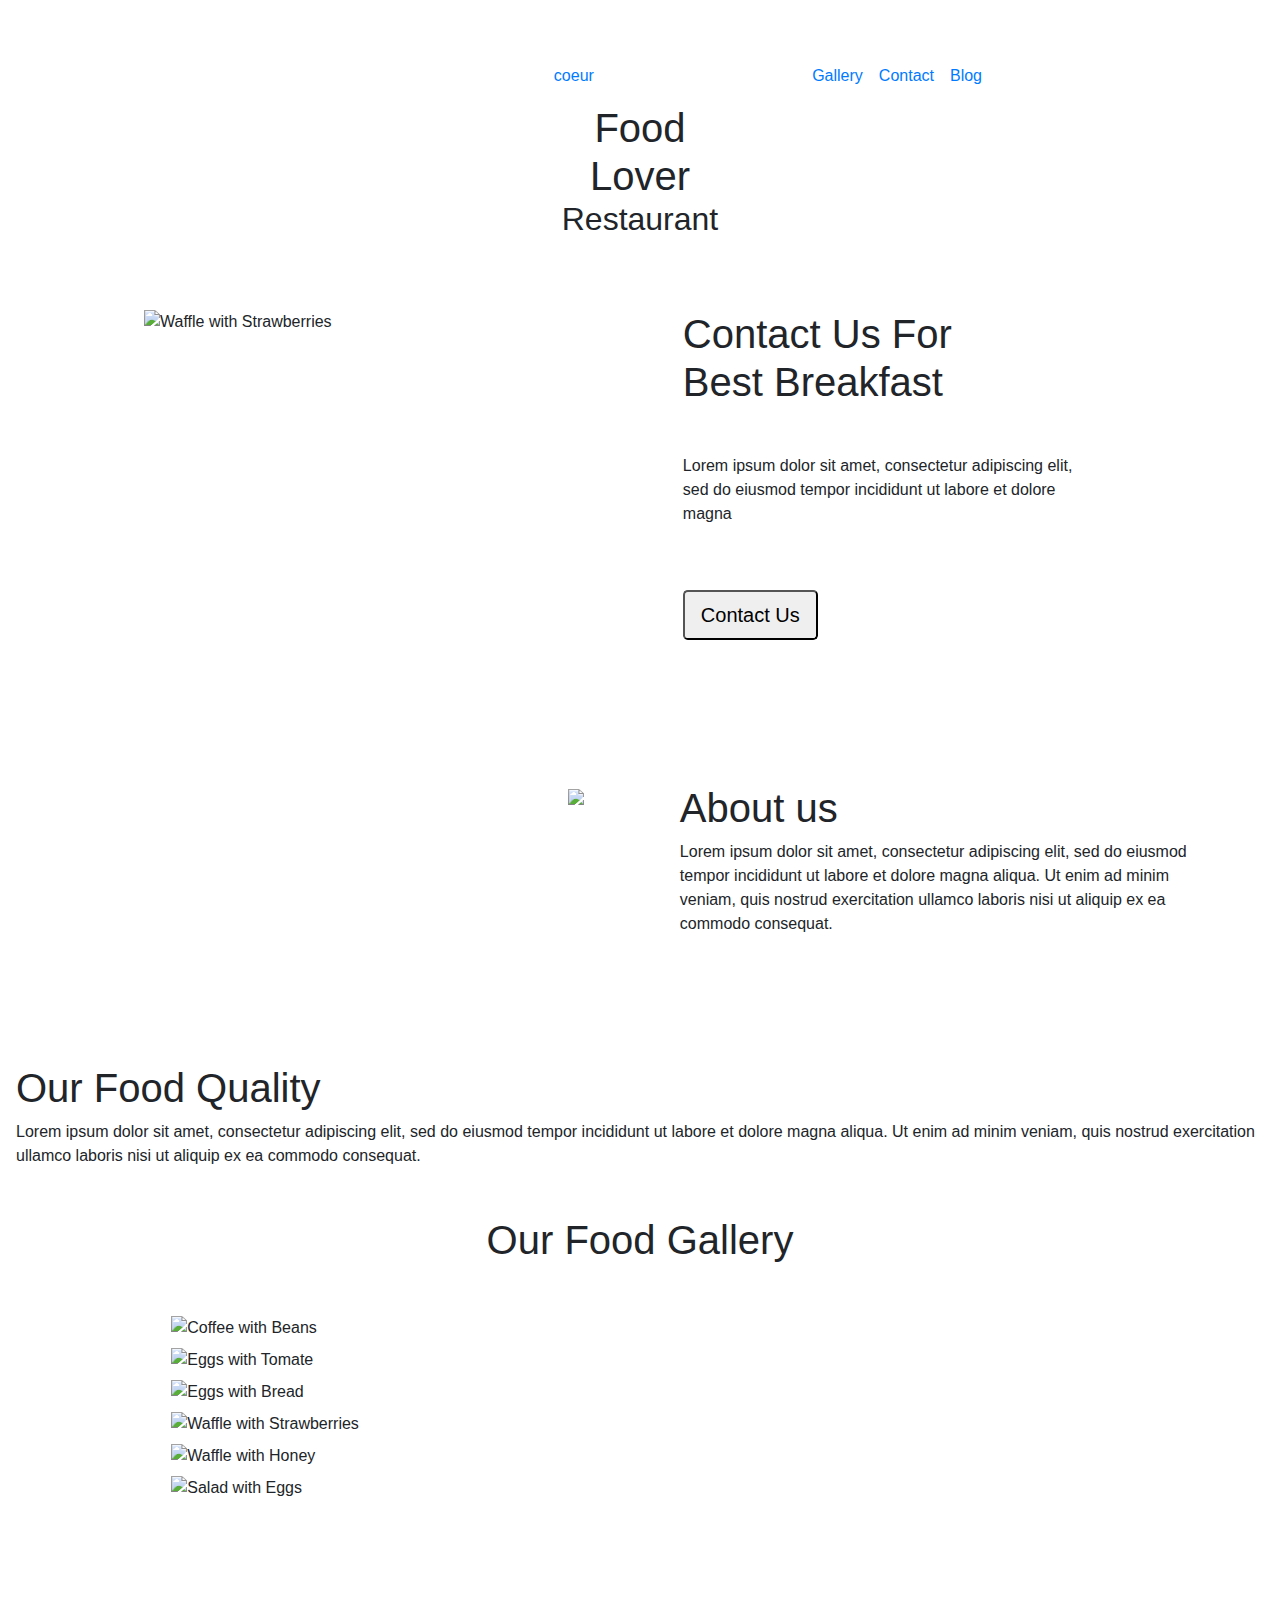
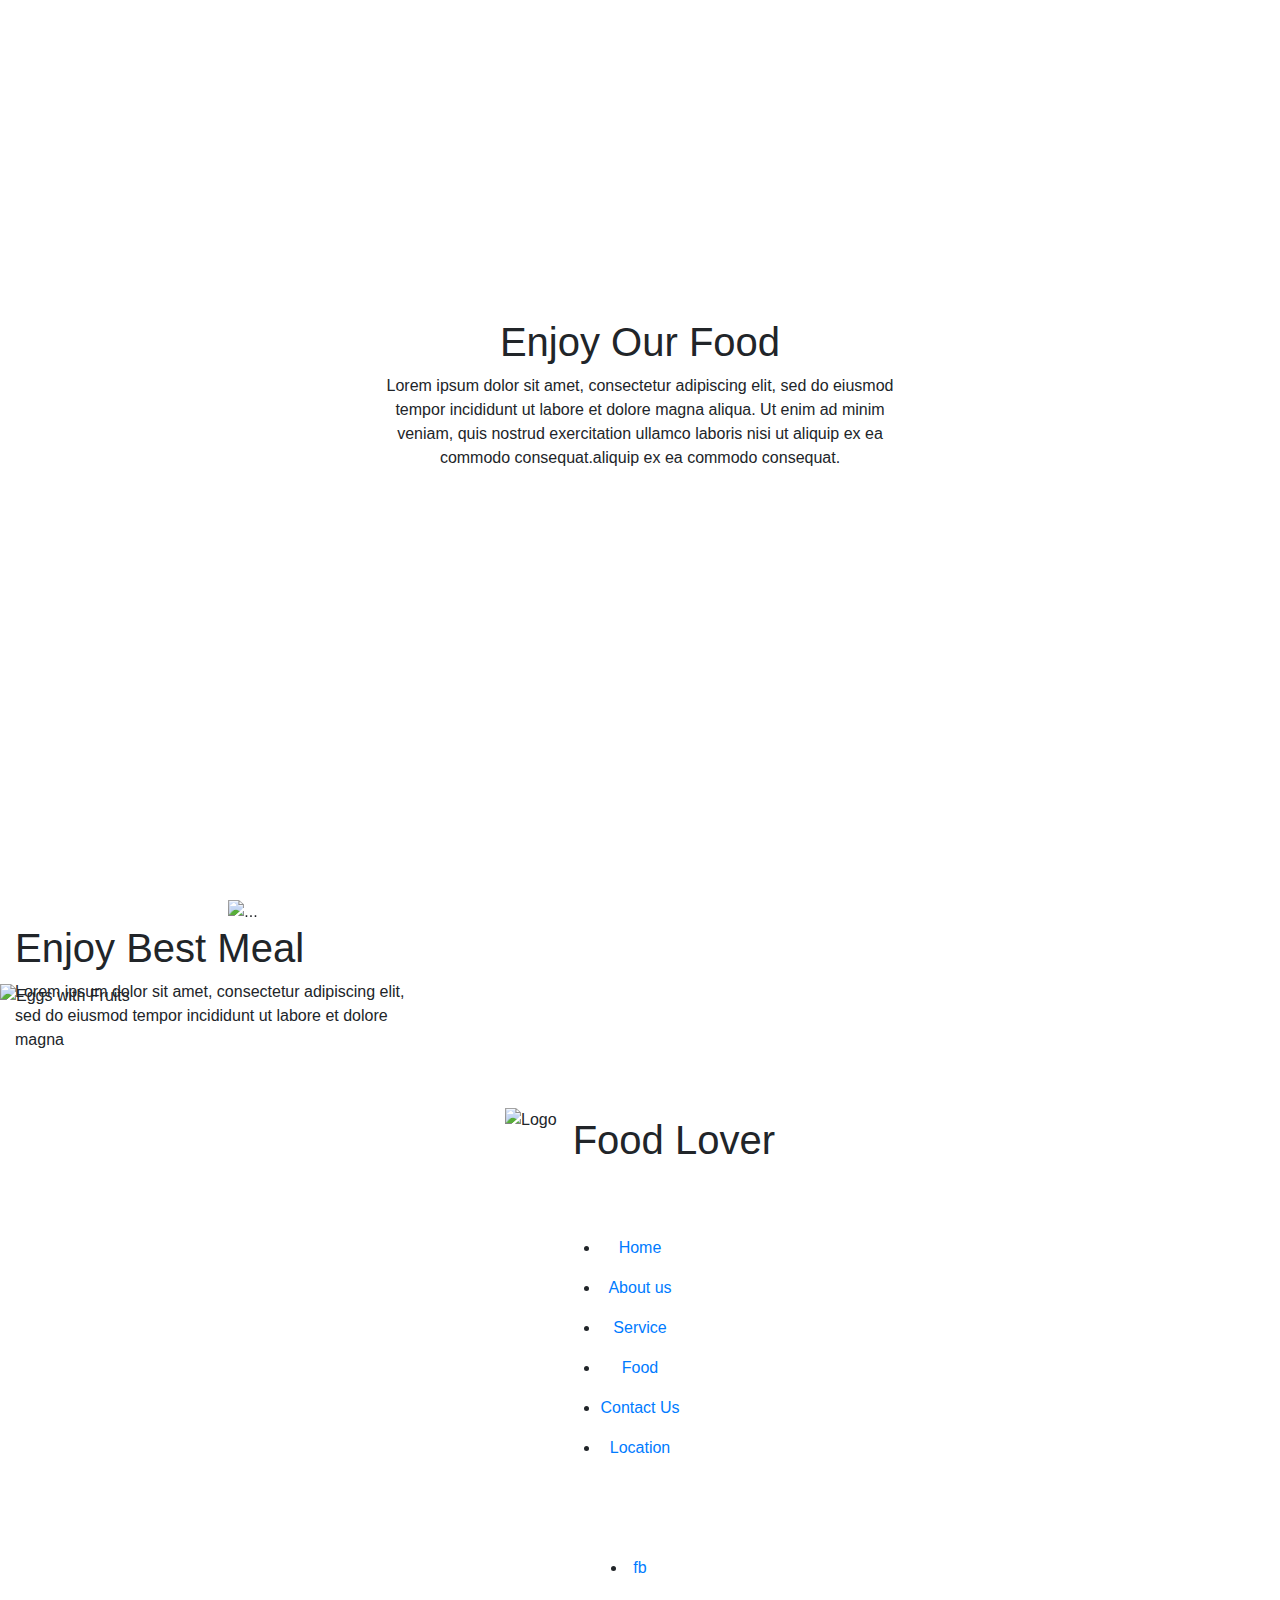
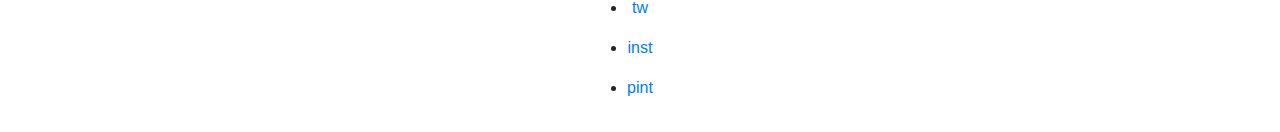
==== index.html @ 4c5e8dd1 "Récupaération du projet" ====
<!DOCTYPE html>
<html lang="en" dir="ltr">


<head>
  <meta charset="utf-8">
  <meta name="author" content="Robin De March, Philippe PERECHODOV">
  <meta name="viewport" content="width-device-width, initial-scale=1.0">
  <title>Breakfast</title>
  <link rel="stylesheet" href="https://stackpath.bootstrapcdn.com/bootstrap/4.4.1/css/bootstrap.min.css" integrity="sha384-Vkoo8x4CGsO3+Hhxv8T/Q5PaXtkKtu6ug5TOeNV6gBiFeWPGFN9MuhOf23Q9Ifjh" crossorigin="anonymous">
  <link rel="stylesheet" type="text/css" href="main.css">
  <link rel="stylesheet" type="text/css" href="font.css">
</head>

<body>


  <!--Section 1-->

  <section id="homepage" class="container-fluid d-block px-md-5 pt-5">

    <header class="d-block">
      <div class="row flex-row">

        <div class="col-xl-3 container w-auto ml-3">
          <nav class="navbar navbar-expand-xl navbar-dark bg-black">
            <button class="navbar-toggler" type="button" data-toggle="collapse" data-target="#navbarNav" aria-controls="navbarNav" aria-expanded="false" aria-label="Toggle navigation">
              <span class="navbar-toggler-icon"></span>
            </button>
            <div class="collapse navbar-collapse" id="navbarNav">
              <ul class="navbar-nav">
                <li class="nav-item active">
                  <a class="nav-link uppercase" href="#homepage">Home <span class="sr-only">(current)</span></a>
                </li>
                <li class="nav-item">
                  <a class="nav-link uppercase" href="#about">About</a>
                </li>
                <li class="nav-item">
                  <a class="nav-link uppercase" href="#menu">Menus</a>
                </li>
                <li class="nav-item">
                  <a class="nav-link uppercase" href="#offer">Offers</a>
                </li>
              </ul>
            </div>
          </nav>
        </div>

        <div class="col-xl-2 container-md d-block logo-text m-0 m-md-3">
          <a href="index.html" class="logo m-0 d-inline-block text-align">coeur</a>
          <h1 class="m-0 mt-3 text-center">Food Lover</h1>
          <h2 class="text-center">Restaurant</h2>
        </div>

        <div class="col-xl-3 container w-auto ml-3">
          <nav class="navbar navbar-expand-xl">
            <div class="collapse navbar-collapse" id="navbarNav">
              <ul class="navbar-nav">
                <li class="nav-item active">
                  <a class="nav-link uppercase" href="#gallery">Gallery <span class="sr-only">(current)</span></a>
                </li>
                <li class="nav-item">
                  <a class="nav-link uppercase" href="#">Contact</a>
                </li>
                <li class="nav-item">
                  <a class="nav-link uppercase" href="#">Blog</a>
                </li>
              </ul>
            </div>
          </nav>
        </div>
      </div>
    </header>

    <article class="row hometext flex-md-row">
      <div class="col-xl-5 container-md ml-md-5 mr-md-0 h-100 text-center text-xl-left w-100 ml-0">
        <img class="assiette1 m-md-5" src="images-breakfast/poele-en-bois.png" alt="Waffle with Strawberries" />
      </div>
      <div class="col-xl-5 contact-us-text container-md h-100 w-md-50 mr-2 ml-md-5 p-5 text-center text-xl-left">
        <h1 class="">Contact Us For</br> Best Breakfast</h1>
        <p class="mt-5">Lorem ipsum dolor sit amet, consectetur adipiscing elit, sed do eiusmod tempor incididunt ut labore et dolore magna</p>
        <button type="button" class="btn-contact btn-lg mt-5">Contact Us</button>
      </div>
    </article>
  </section>

  <!--Section 2-->

  <section id="about" class="container-fluid m-0 vh-lg-100 w-100 h-100">
    <div class="row w-100 my-5 mx-0 about-text flex-lg-row">
      <div class="col-xl-5 container-md w-md-50 m-0 m-lg-5 p-0 mt-3 text-center text-xl-right box-coffee">
        <img class="cafe-beans" src="images-breakfast/ptitcafe.png" alt"Café with Beans" />
      </div>
      <div class="col-xl-5 container-md w-md-50 m-0 m-lg-5 mt-3 p-0 text-center text-xl-left">
        <h1>About us</h1>
        <p>Lorem ipsum dolor sit amet, consectetur adipiscing elit, sed do eiusmod tempor incididunt ut labore et dolore magna aliqua. Ut enim ad minim veniam, quis nostrud exercitation ullamco laboris nisi ut aliquip ex ea commodo consequat.</p>
      </div>
    </div>
  </section>

  <!--Section 3-->

  <section id="quality" class="container-fluid w-100 mb-5 h-100 p-3 pb-xl-0 pr-xl-0">
    <div class="food-quality text-center text-xl-left">
      <h1>Our Food Quality</h1>
      <p>Lorem ipsum dolor sit amet, consectetur adipiscing elit, sed do eiusmod tempor incididunt ut labore et dolore magna aliqua. Ut enim ad minim veniam, quis nostrud exercitation ullamco laboris nisi ut aliquip ex ea commodo consequat.</p>
    </div>
  </section>

  <!--Section 4-->

  <section id="gallery" class="container-fluid w-100 mb-5 w-100">
    <h1 class="text-center mb-5">Our Food Gallery</h1>
    <div class="row justify-content-center align-items-center w-100 m-0">
      <img src="images-breakfast/ptitcafe2.png" alt="Coffee with Beans" class="image-gallery m-md-1 w-75 w-sm-auto" />
      <img src="images-breakfast/oeuf-tomate.png" alt="Eggs with Tomate" class="image-gallery m-md-1 w-75 w-sm-auto" />
      <img src="images-breakfast/oeuf-toast.png" alt="Eggs with Bread" class="image-gallery m-md-1 w-75 w-sm-auto" />
    </div>
    <div class="row justify-content-center align-items-center w-100 m-0">
      <img src="images-breakfast/gauffre-fraise.png" alt="Waffle with Strawberries" class="image-gallery m-md-1 w-75 w-sm-auto" />
      <img src="images-breakfast/gauffre-miel.png" alt="Waffle with Honey" class="image-gallery m-md-1 w-75 w-sm-auto" />
      <img src="images-breakfast/salade-oeuf.png" alt="Salad with Eggs" class="image-gallery m-md-1 w-75 w-sm-auto " />
    </div>
  </section>

  <!--Section 5-->

  <section id="offers" class="container-fluid w-100 vh-100 mb-5">
    <div class="row align-items-center justify-content-center h-100">
      <div class="col-xl-6 text-center p-5">
        <h1>Enjoy Our Food</h1>
        <p>Lorem ipsum dolor sit amet, consectetur adipiscing elit, sed do eiusmod tempor incididunt ut labore et dolore magna aliqua. Ut enim ad minim veniam, quis nostrud exercitation ullamco laboris nisi ut aliquip ex ea commodo consequat.aliquip
          ex ea commodo consequat.</p>
      </div>
    </div>
  </section>

  <!--Section 6-->

  <section id="menu" class="container-fluid w-100 h-100">
    <div class="row justify-content-center">
    <div id="carouselExampleCaptions" class="col-xl-8 carousel slide" data-ride="carousel">
      <ol class="carousel-indicators">
        <li data-target="#carouselExampleCaptions" data-slide-to="0" class="active"></li>
        <li data-target="#carouselExampleCaptions" data-slide-to="1"></li>
        <li data-target="#carouselExampleCaptions" data-slide-to="2"></li>
      </ol>
      <div class="carousel-inner">
        <div class="carousel-item active">
          <img src="images-breakfast/fruit-oeuf-test.png" class="d-block w-100" alt="...">
          <div class="carousel-caption d-none d-md-block text-carousel">
            <h5 class="uppercase">italian source mushrooms</h5>
            <p class="">Lorem ipsum dolor sit amet, consectetur adipiscing elit, sed do eiusmod tempor incididunt ut labore et dolore magna aliqua. Ut enim ad minim veniam, quis nostrud exercitation ullamco laboris nisi ut aliquip ex ea commodo</p>
            <h5>$ 12</h5>
          </div>
        </div>
        <div class="carousel-item">
          <img src="images-breakfast/chouquette-cafe.png" class="d-block w-100" alt="...">
          <div class="carousel-caption d-none d-md-block text-carousel">
            <h5 class="uppercase">italian source mushrooms</h5>
            <p>Lorem ipsum dolor sit amet, consectetur adipiscing elit, sed do eiusmod tempor incididunt ut labore et dolore magna aliqua. Ut enim ad minim veniam, quis nostrud exercitation ullamco laboris nisi ut aliquip ex ea commodo</p>
            <h5>$ 12</h5>
          </div>
        </div>
        <div class="carousel-item">
          <img src="images-breakfast/double-gauffre.png" class="d-block w-100" alt="...">
          <div class="carousel-caption d-none d-md-block text-carousel">
            <h5 class="uppercase">italian source mushrooms</h5>
            <p>Lorem ipsum dolor sit amet, consectetur adipiscing elit, sed do eiusmod tempor incididunt ut labore et dolore magna aliqua. Ut enim ad minim veniam, quis nostrud exercitation ullamco laboris nisi ut aliquip ex ea commodo</p>
            <h5>$ 12</h5>
          </div>
        </div>
      </div>
      <a class="carousel-control-prev" href="#carouselExampleCaptions" role="button" data-slide="prev">
        <span class="carousel-control-prev-icon" aria-hidden="true"></span>
        <span class="sr-only">Previous</span>
      </a>
      <a class="carousel-control-next" href="#carouselExampleCaptions" role="button" data-slide="next">
        <span class="carousel-control-next-icon" aria-hidden="true"></span>
        <span class="sr-only">Next</span>
      </a>
    </div>
  </div>
  </section>

  <!--Footer-->

  <section id="footer" class="container-fluid h-100">
    <div class="row best-meal align-items-center text-center text-xl-left w-auto">
      <img src="images-breakfast/fruit-oeuf.png" alt="Eggs with Fruits" class="img-footer position-absolute d-none d-xl-inline">
      <div class="col-xl-4 text-best-meal">
        <h1>Enjoy Best Meal</h1>
        <p>Lorem ipsum dolor sit amet, consectetur adipiscing elit, sed do eiusmod tempor incididunt ut labore et dolore magna</p>
      </div>
    </div>

      <div class="row flex-row justify-content-center align-item-center pt-5 background-row">
        <img src="images-breakfast/coeur-orange.png" alt="Logo" class="logo-footer mr-3 mt-n2"/>
        <h1>Food Lover</h1>
      </div>
      <div class="row flex-row justify-content-center align-item-center pt-5 background-row">
        <ul class="list-footer text-center p-0">
          <li class="m-3 uppercase"><a href="#homepage">Home</a></li>
          <li class="m-3 uppercase"><a href="#about">About us</a></li>
          <li class="m-3 uppercase"><a href="#quality">Service</a></li>
          <li class="m-3 uppercase"><a href="#gallery">Food</a></li>
          <li class="m-3 uppercase"><a href="#">Contact Us</a></li>
          <li class="m-3 uppercase"><a href="#">Location</a></li>
        </ul>
      </div>
      <div class="row flex-row justify-content-center align-item-center pt-5 background-row">
        <ul class="list-footer2 text-center p-0">
          <li class="m-3 uppercase"><a href="https://www.youtube.com/watch?v=dQw4w9WgXcQ" target="_blank" class="logo-fb d-inline-block">fb</a></li>
          <li class="m-3 uppercase"><a href="https://www.youtube.com/watch?v=dQw4w9WgXcQ" target="_blank" class="logo-tw d-inline-block">tw</a></li>
          <li class="m-3 uppercase"><a href="https://www.youtube.com/watch?v=dQw4w9WgXcQ" target="_blank" class="logo-inst d-inline-block">inst</a></li>
          <li class="m-3 uppercase"><a href="https://www.youtube.com/watch?v=dQw4w9WgXcQ" target="_blank" class="logo-pint d-inline-block">pint</a></li>
        </ul>
      </div>
  </section>

  <!--Incorporation JS Bootstrap-->

  <script src="https://code.jquery.com/jquery-3.4.1.slim.min.js" integrity="sha384-J6qa4849blE2+poT4WnyKhv5vZF5SrPo0iEjwBvKU7imGFAV0wwj1yYfoRSJoZ+n" crossorigin="anonymous"></script>
  <script src="https://cdn.jsdelivr.net/npm/popper.js@1.16.0/dist/umd/popper.min.js" integrity="sha384-Q6E9RHvbIyZFJoft+2mJbHaEWldlvI9IOYy5n3zV9zzTtmI3UksdQRVvoxMfooAo" crossorigin="anonymous"></script>
  <script src="https://stackpath.bootstrapcdn.com/bootstrap/4.4.1/js/bootstrap.min.js" integrity="sha384-wfSDF2E50Y2D1uUdj0O3uMBJnjuUD4Ih7YwaYd1iqfktj0Uod8GCExl3Og8ifwB6" crossorigin="anonymous"></script>



</body>

</html>
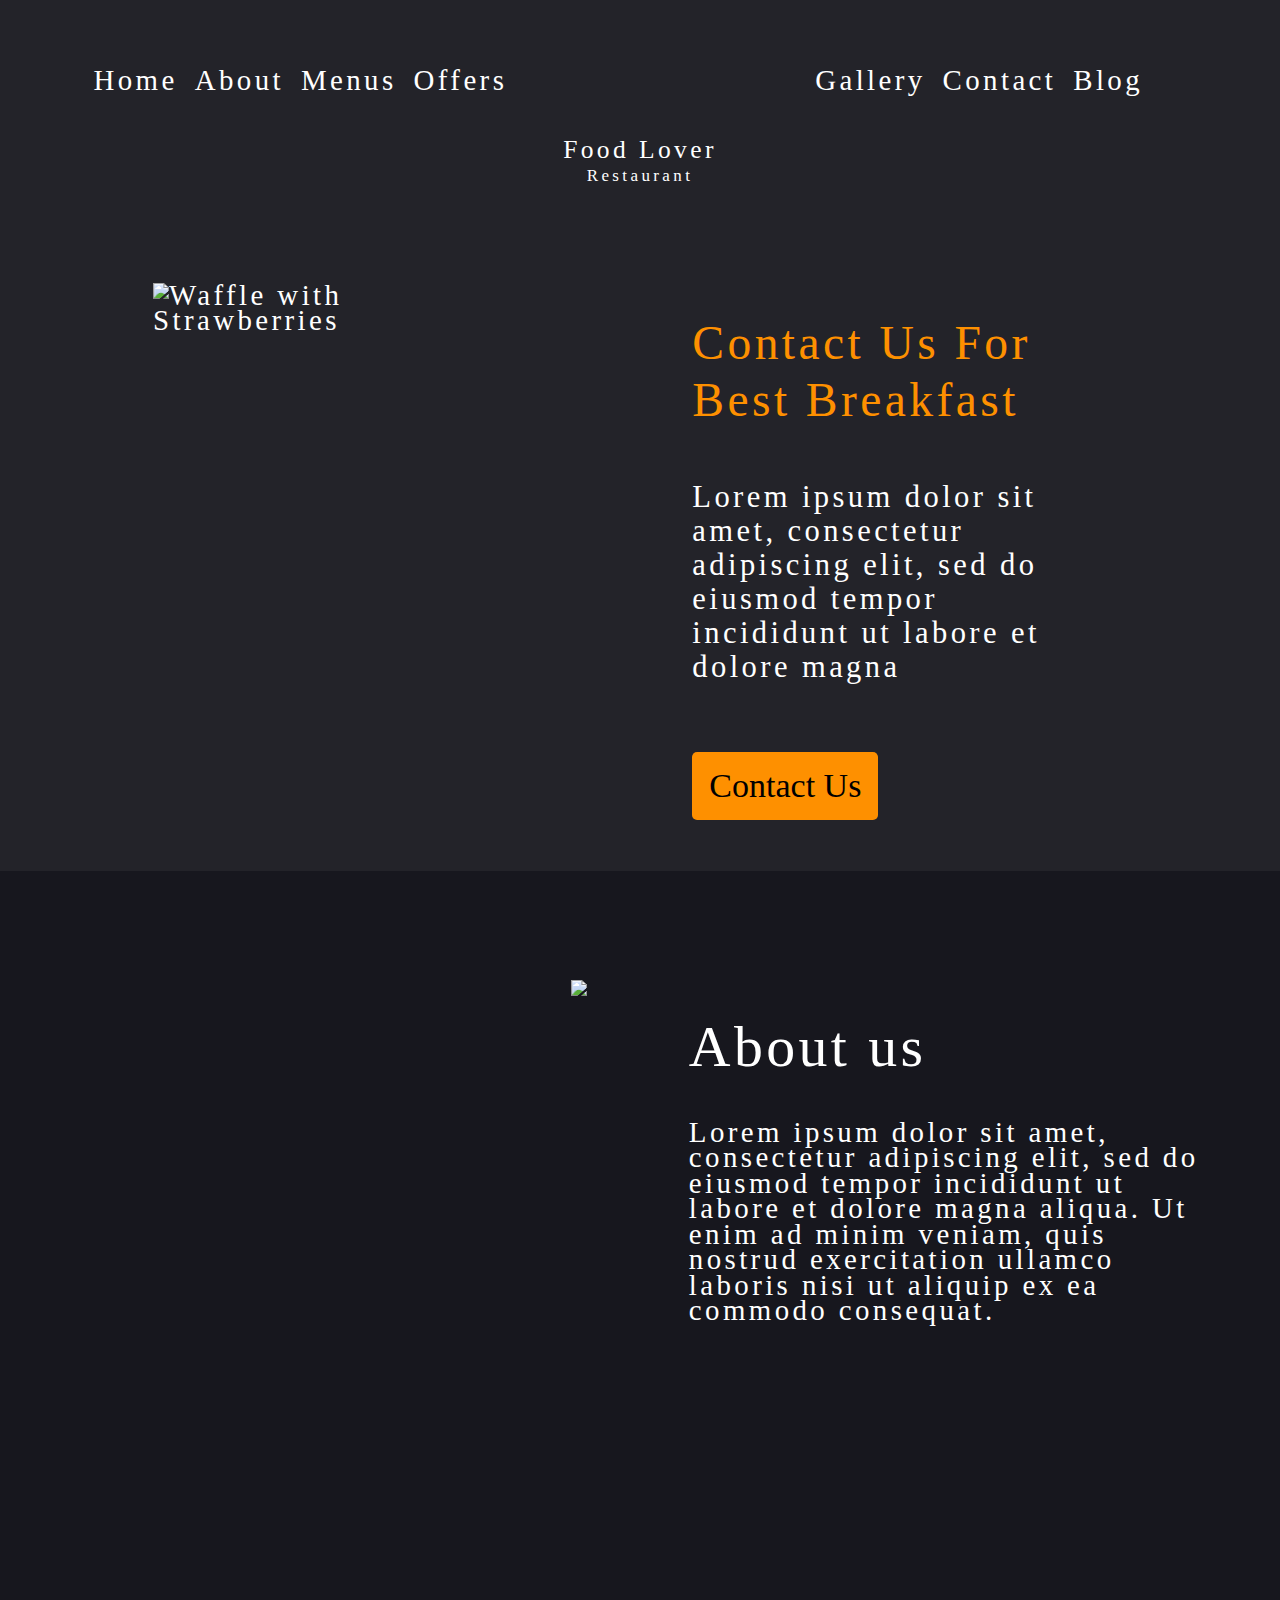
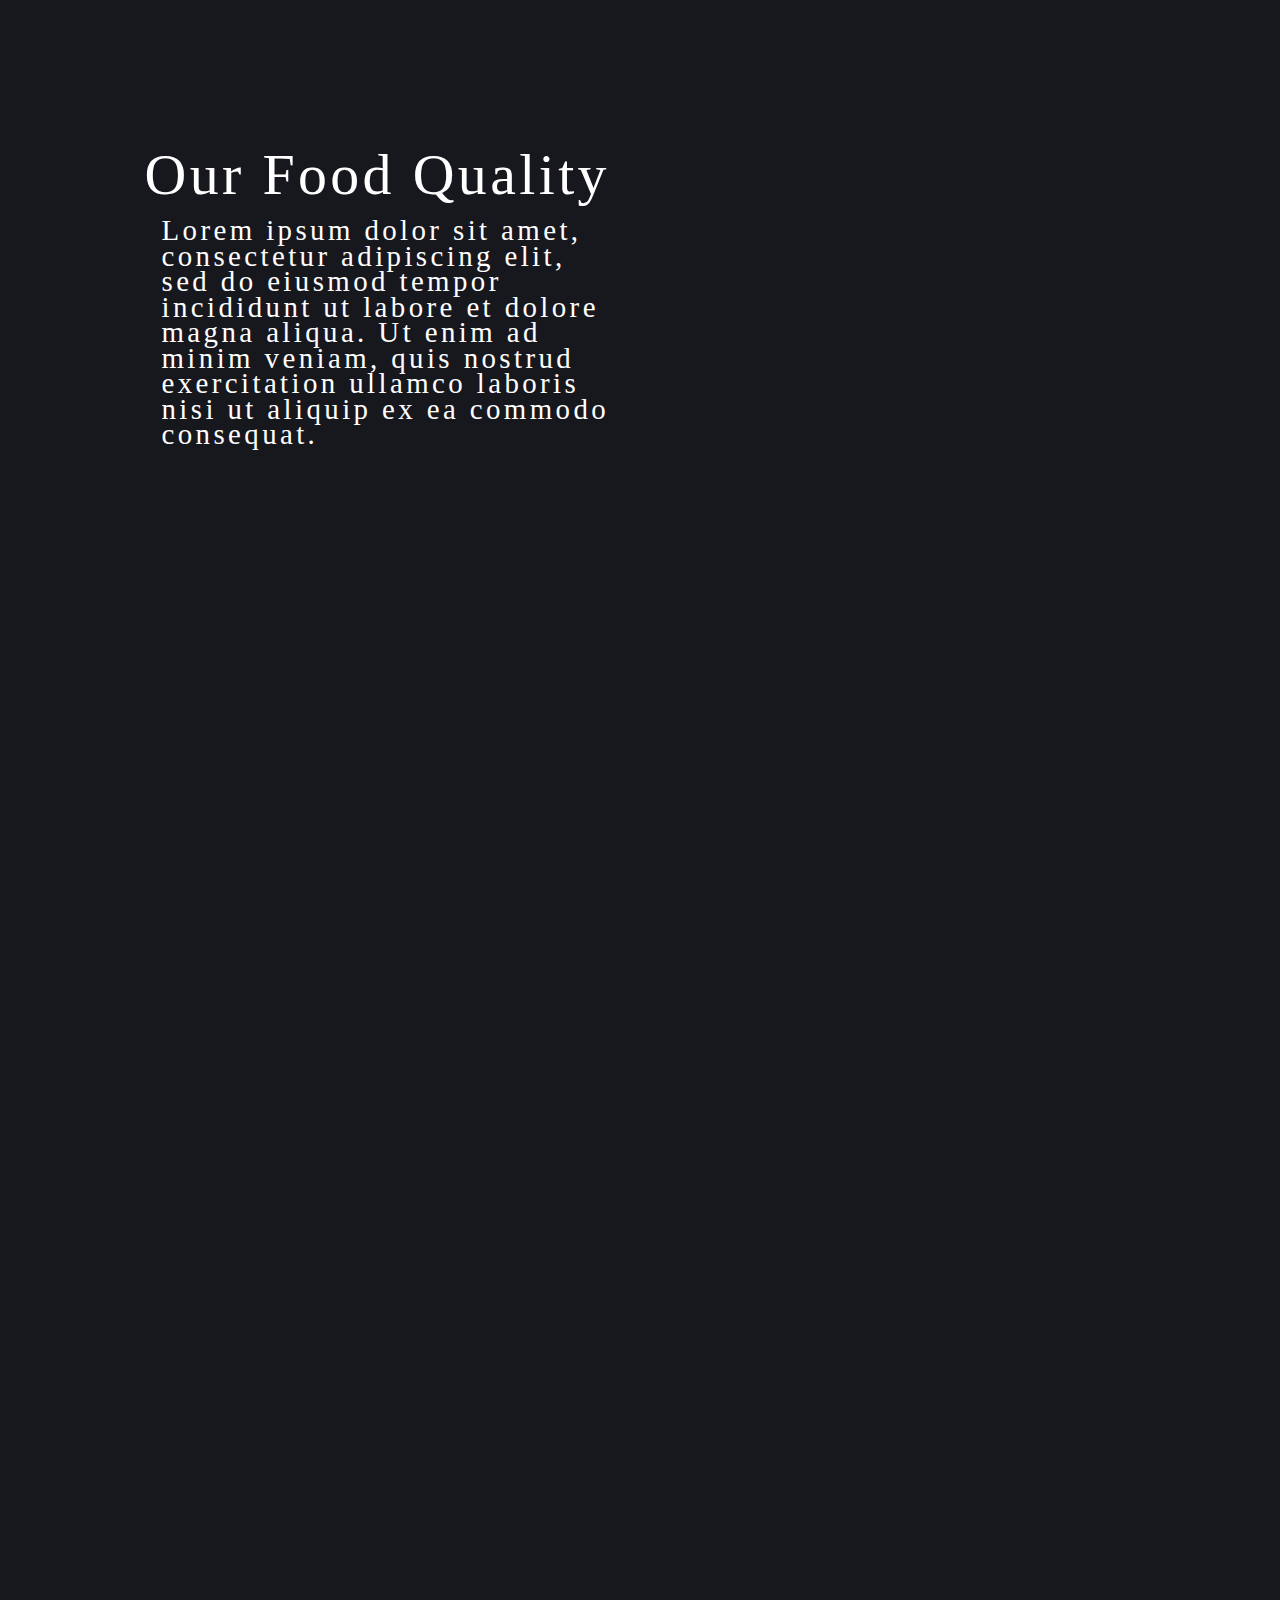
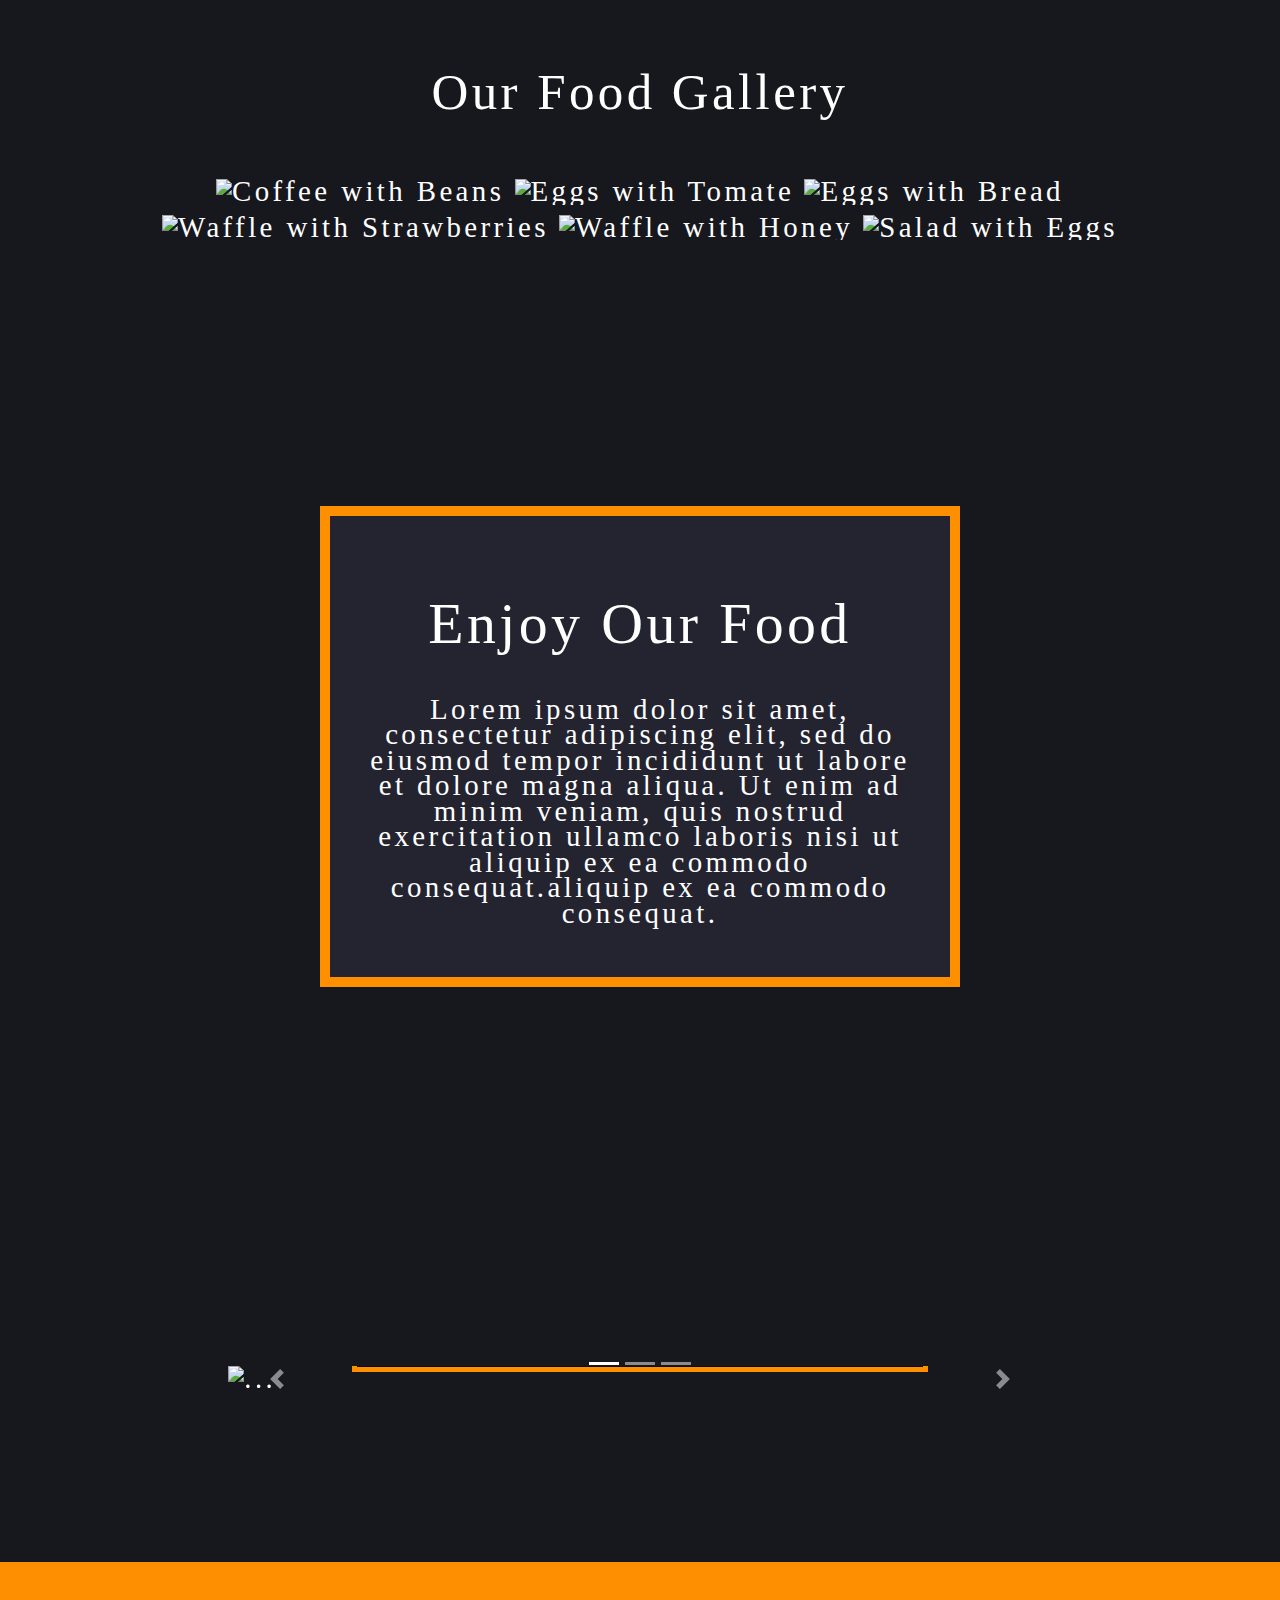
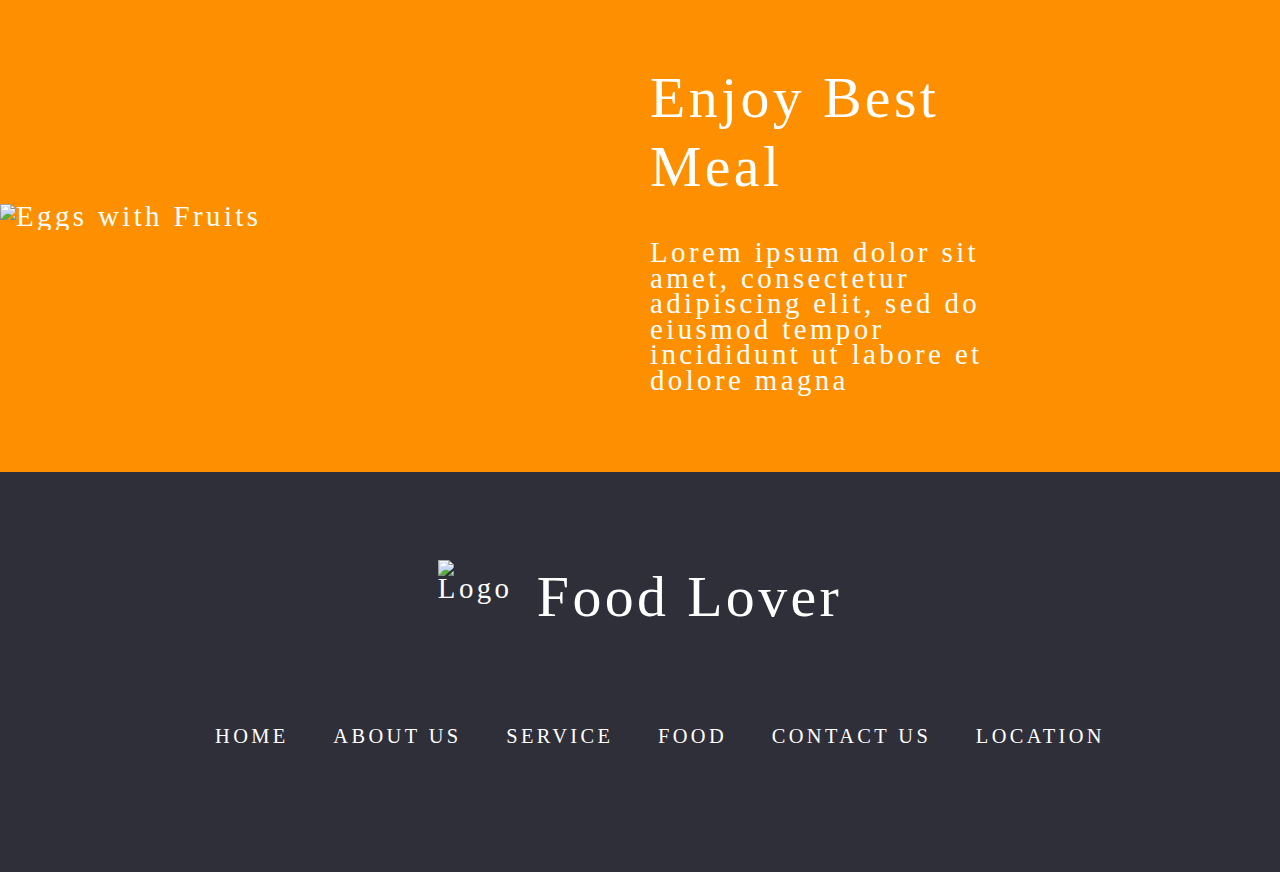
==== commit 4682e583: "Sect 3 et 4 sans Boostrap" ====
--- a/index.html
+++ b/index.html
@@ -10,6 +10,7 @@
   <link rel="stylesheet" href="https://stackpath.bootstrapcdn.com/bootstrap/4.4.1/css/bootstrap.min.css" integrity="sha384-Vkoo8x4CGsO3+Hhxv8T/Q5PaXtkKtu6ug5TOeNV6gBiFeWPGFN9MuhOf23Q9Ifjh" crossorigin="anonymous">
   <link rel="stylesheet" type="text/css" href="main.css">
   <link rel="stylesheet" type="text/css" href="font.css">
+  <link rel="stylesheet" type="text/css" href="normalize.css">
 </head>
 
 <body>
@@ -100,8 +101,8 @@
 
   <!--Section 3-->
 
-  <section id="quality" class="container-fluid w-100 mb-5 h-100 p-3 pb-xl-0 pr-xl-0">
-    <div class="food-quality text-center text-xl-left">
+  <section id="quality" class="food-qualityPhil">
+    <div class="food-quality">
       <h1>Our Food Quality</h1>
       <p>Lorem ipsum dolor sit amet, consectetur adipiscing elit, sed do eiusmod tempor incididunt ut labore et dolore magna aliqua. Ut enim ad minim veniam, quis nostrud exercitation ullamco laboris nisi ut aliquip ex ea commodo consequat.</p>
     </div>
@@ -109,25 +110,25 @@
 
   <!--Section 4-->
 
-  <section id="gallery" class="container-fluid w-100 mb-5 w-100">
-    <h1 class="text-center mb-5">Our Food Gallery</h1>
-    <div class="row justify-content-center align-items-center w-100 m-0">
-      <img src="images-breakfast/ptitcafe2.png" alt="Coffee with Beans" class="image-gallery m-md-1 w-75 w-sm-auto" />
-      <img src="images-breakfast/oeuf-tomate.png" alt="Eggs with Tomate" class="image-gallery m-md-1 w-75 w-sm-auto" />
-      <img src="images-breakfast/oeuf-toast.png" alt="Eggs with Bread" class="image-gallery m-md-1 w-75 w-sm-auto" />
-    </div>
-    <div class="row justify-content-center align-items-center w-100 m-0">
-      <img src="images-breakfast/gauffre-fraise.png" alt="Waffle with Strawberries" class="image-gallery m-md-1 w-75 w-sm-auto" />
-      <img src="images-breakfast/gauffre-miel.png" alt="Waffle with Honey" class="image-gallery m-md-1 w-75 w-sm-auto" />
-      <img src="images-breakfast/salade-oeuf.png" alt="Salad with Eggs" class="image-gallery m-md-1 w-75 w-sm-auto " />
+  <section id="gallery" class="galleryPhil">
+    <h1 class="ourFoodPhil">Our Food Gallery</h1>
+    <div class="imagePhil">
+      <img src="images-breakfast/ptitcafe2.png" alt="Coffee with Beans" class="image-gallery" />
+      <img src="images-breakfast/oeuf-tomate.png" alt="Eggs with Tomate" class="image-gallery" />
+      <img src="images-breakfast/oeuf-toast.png" alt="Eggs with Bread" class="image-gallery " />
+    </div>
+    <div class="imagePhil">
+      <img src="images-breakfast/gauffre-fraise.png" alt="Waffle with Strawberries" class="image-gallery" />
+      <img src="images-breakfast/gauffre-miel.png" alt="Waffle with Honey" class="image-gallery" />
+      <img src="images-breakfast/salade-oeuf.png" alt="Salad with Eggs" class="image-gallery" />
     </div>
   </section>
 
   <!--Section 5-->
 
-  <section id="offers" class="container-fluid w-100 vh-100 mb-5">
-    <div class="row align-items-center justify-content-center h-100">
-      <div class="col-xl-6 text-center p-5">
+  <section class="offers">
+    <div class="rowEnjoy">
+      <div class="textCenter">
         <h1>Enjoy Our Food</h1>
         <p>Lorem ipsum dolor sit amet, consectetur adipiscing elit, sed do eiusmod tempor incididunt ut labore et dolore magna aliqua. Ut enim ad minim veniam, quis nostrud exercitation ullamco laboris nisi ut aliquip ex ea commodo consequat.aliquip
           ex ea commodo consequat.</p>
@@ -137,9 +138,11 @@
 
   <!--Section 6-->
 
-  <section id="menu" class="container-fluid w-100 h-100">
-    <div class="row justify-content-center">
-    <div id="carouselExampleCaptions" class="col-xl-8 carousel slide" data-ride="carousel">
+  <section id="menu" class="menu">
+    <div class="rowCarousel">
+
+    <!-- Début Carousel de Boostrap -->
+    <div id="carouselExampleCaptions" class="col-xl-8 carousel slide" data-ride="carousel"> <!--col-xl-8 à faire en CSS -->
       <ol class="carousel-indicators">
         <li data-target="#carouselExampleCaptions" data-slide-to="0" class="active"></li>
         <li data-target="#carouselExampleCaptions" data-slide-to="1"></li>
@@ -180,40 +183,44 @@
         <span class="sr-only">Next</span>
       </a>
     </div>
+    <!-- Fin Carousel de Boostrap -->
+
   </div>
   </section>
 
   <!--Footer-->
 
-  <section id="footer" class="container-fluid h-100">
-    <div class="row best-meal align-items-center text-center text-xl-left w-auto">
-      <img src="images-breakfast/fruit-oeuf.png" alt="Eggs with Fruits" class="img-footer position-absolute d-none d-xl-inline">
-      <div class="col-xl-4 text-best-meal">
+  <section id="footer">
+    <div class="best-meal">
+      <img src="images-breakfast/fruit-oeuf.png" alt="Eggs with Fruits" class="img-footer">
+      <div class="text-best-meal">
         <h1>Enjoy Best Meal</h1>
         <p>Lorem ipsum dolor sit amet, consectetur adipiscing elit, sed do eiusmod tempor incididunt ut labore et dolore magna</p>
       </div>
     </div>
 
-      <div class="row flex-row justify-content-center align-item-center pt-5 background-row">
-        <img src="images-breakfast/coeur-orange.png" alt="Logo" class="logo-footer mr-3 mt-n2"/>
+      <div class="footerPlacement background-row">
+        <img src="images-breakfast/coeur-orange.png" alt="Logo" class="logo-footer"/>
         <h1>Food Lover</h1>
       </div>
-      <div class="row flex-row justify-content-center align-item-center pt-5 background-row">
-        <ul class="list-footer text-center p-0">
-          <li class="m-3 uppercase"><a href="#homepage">Home</a></li>
-          <li class="m-3 uppercase"><a href="#about">About us</a></li>
-          <li class="m-3 uppercase"><a href="#quality">Service</a></li>
-          <li class="m-3 uppercase"><a href="#gallery">Food</a></li>
-          <li class="m-3 uppercase"><a href="#">Contact Us</a></li>
-          <li class="m-3 uppercase"><a href="#">Location</a></li>
+
+      <div class="footerPlacement background-row">
+        <ul class="list-footer">
+          <li class="footerGlobal"><a href="#homepage">Home</a></li>
+          <li class="footerGlobal"><a href="#about">About us</a></li>
+          <li class="footerGlobal"><a href="#quality">Service</a></li>
+          <li class="footerGlobal"><a href="#gallery">Food</a></li>
+          <li class="footerGlobal"><a href="#">Contact Us</a></li>
+          <li class="footerGlobal"><a href="#">Location</a></li>
         </ul>
       </div>
-      <div class="row flex-row justify-content-center align-item-center pt-5 background-row">
-        <ul class="list-footer2 text-center p-0">
-          <li class="m-3 uppercase"><a href="https://www.youtube.com/watch?v=dQw4w9WgXcQ" target="_blank" class="logo-fb d-inline-block">fb</a></li>
-          <li class="m-3 uppercase"><a href="https://www.youtube.com/watch?v=dQw4w9WgXcQ" target="_blank" class="logo-tw d-inline-block">tw</a></li>
-          <li class="m-3 uppercase"><a href="https://www.youtube.com/watch?v=dQw4w9WgXcQ" target="_blank" class="logo-inst d-inline-block">inst</a></li>
-          <li class="m-3 uppercase"><a href="https://www.youtube.com/watch?v=dQw4w9WgXcQ" target="_blank" class="logo-pint d-inline-block">pint</a></li>
+
+      <div class="footerPlacement background-row">
+        <ul class="list-footer2">
+          <li class="footerGlobal"><a href="https://www.youtube.com/watch?v=dQw4w9WgXcQ" target="_blank" class="logo-fb d-inline-block">fb</a></li>
+          <li class="footerGlobal"><a href="https://www.youtube.com/watch?v=dQw4w9WgXcQ" target="_blank" class="logo-tw d-inline-block">tw</a></li>
+          <li class="footerGlobal"><a href="https://www.youtube.com/watch?v=dQw4w9WgXcQ" target="_blank" class="logo-inst d-inline-block">inst</a></li>
+          <li class="footerGlobal"><a href="https://www.youtube.com/watch?v=dQw4w9WgXcQ" target="_blank" class="logo-pint d-inline-block">pint</a></li>
         </ul>
       </div>
   </section>
--- a/main.css
+++ b/main.css
@@ -0,0 +1,460 @@
+:root {
+  font-size: 12px;
+}
+
+html {
+  scroll-behavior: smooth;
+}
+
+body {
+  font-family: 'Aachen Regular', serif;
+  color: white;
+  letter-spacing: 0.2rem;
+  line-height: 1.5rem;
+  font-size: 1.7rem;
+  background-color: #17171e;
+}
+
+/*Css Section 1*/
+
+#homepage {
+  background-color: #232329;
+}
+
+.nav-link
+{
+  color: white !important;
+}
+
+.nav-link:hover {
+  color: #fe9000 !important;
+}
+
+.row {
+  flex-direction: column;
+  justify-content: center;
+}
+
+.logo-text {
+
+  text-align: center;
+  margin-right: 2rem;
+  margin-left: 0.6rem;
+}
+
+.logo-text h2 {
+  font-size: 1rem;
+}
+
+.logo-text h1{
+  font-size: 1.5rem;
+}
+
+.logo {
+  width: 62px;
+  height: 50px;
+  background-image: url(images-breakfast/coeur-blanc.png);
+  background-position: center;
+  background-repeat: no-repeat;
+  background-size: cover;
+  color: transparent;
+}
+
+.logo:hover {
+  background-image: url(images-breakfast/coeur-orange.png);
+  background-repeat: no-repeat;
+  background-size: cover;
+  width: 62px;
+  height: 50px;
+  color: transparent;
+}
+
+.hometext {
+  margin-top: 1.2rem;
+}
+
+.hometext h1 {
+  color: #fe9000;
+  font-size: 2.8rem;
+}
+
+.hometext p {
+  font-size: 1.8rem;
+  line-height: 2rem;
+}
+
+.assiette1 {
+  width: 26rem;
+  height: 21.5rem;
+}
+
+.btn-contact, .btn-contact:hover,  .btn-contact:visited, .btn-contact:active, .btn-contact:focus, .btn-contact:disabled {
+  background-color: #fe9000;
+  border: none;
+  color: black;
+  font-size: 2rem;
+}
+
+/*Css Section 2*/
+
+.box-coffee {
+  margin-left: 0rem;
+}
+
+.cafe-beans {
+  height: 26rem;
+  margin-left: 0rem;
+}
+
+/*Css Section 3*/
+
+#quality {
+  background-color: #fe9000;
+  height: 100%;
+}
+#quality h1 {
+  margin: 0.5rem;
+}
+
+#quality p {
+  margin-right: 1.5rem;
+  margin-left: 1.5rem;
+  margin-bottom: 2rem;
+}
+.food-qualityPhil {
+  display: flex;
+  flex-direction: column;
+  width: 100%;
+  height: 100%;
+}
+
+.food-quality {
+  text-align: center;
+}
+
+/*Css Section 4*/
+
+.image-gallery {
+  margin-bottom: 1rem;
+  max-width: 450px;
+  width: 75%;
+}
+
+.galleryPhil {
+  width: 100;
+  margin-bottom: 3rem;
+}
+
+.ourFoodPhil {
+  margin-bottom: 3rem;
+  text-align: center;
+  font-size: 3rem;
+}
+
+.imagePhil {
+  flex-direction: column;
+  display: flex;
+  align-items: center;
+  width: 100;
+  margin: auto;
+}
+
+/*Css Section 5*/
+
+.offers {
+  background-image: url(images-breakfast/bg-1.png);
+  background-position: center;
+  background-repeat: no-repeat;
+  background-size: cover;
+  margin-bottom: 1rem;
+  width: 100%;
+  height: 100vh;
+}
+
+.rowEnjoy {
+  align-items: center;
+  justify-content: center;
+  height: 100%;
+  display: flex;
+}
+
+.textCenter {
+  background-color: #242430;
+  border: 10px solid #fe9000;
+  padding: 2rem;
+  display: flex;
+  flex-direction: column;
+  align-items: center;
+  justify-content: center;
+  text-align: center;
+}
+
+/*Css Section 6*/
+
+.rowCarousel {
+  display: flex;
+  justify-content: center;
+}
+
+.menu {
+  margin-top: 10rem;
+  margin-bottom: 10rem;
+  width: auto;
+  height: auto;
+}
+
+#menu h5{
+  font-size: 3rem;
+  color: #fe9000;
+}
+
+.text-carousel {
+  background-color: rgba(9, 9, 11.8, 0.7);
+  border: 5px solid #fe9000;
+}
+
+
+/*Css Footer*/
+
+.footerGlobal {
+  text-transform: uppercase;
+  margin-left: 1rem;
+  margin-right: 1rem;
+}
+
+.footerPlacement {
+  align-items: center;
+  display: flex;
+  padding-top: 3rem;
+  justify-content: center;
+  margin-left: auto;
+  margin-right: auto;
+}
+
+.img-footer {
+  position: absolute;
+  display: none;
+}
+
+.best-meal {
+  background-color: #fe9000;
+
+  display: flex;
+  flex-direction: row;
+  align-items: center;
+  text-align: center;
+  width: auto;
+}
+
+.background-row {
+  background-color: rgb(47, 47, 57) !important;
+}
+
+.logo-footer {
+  width: 82px;
+  height: 66px;
+  margin-right: 1rem;
+  margin-top: -0.4rem;
+}
+
+.list-footer ul {
+  list-style-type: none;
+}
+
+.list-footer li {
+  display: inline;
+  font-size: 1.2rem;
+}
+
+.list-footer li a, .list-footer li a:hover, .list-footer li a:visited{
+  color: white;
+  text-decoration: none;
+}
+
+.list-footer li a:hover {
+  color: #fe9000;
+}
+
+.list-footer2 li {
+  display: inline;
+  font-size: 1.2rem;
+}
+
+.logo-fb {
+  background-image: url(images-breakfast/fb.png);
+  background-position: center;
+  background-repeat: no-repeat;
+  background-size: cover;
+  height: 35px;
+  width: 35px;
+  color: transparent;
+}
+
+.logo-fb:hover, .logo-fb:visited {
+  background-image: url(images-breakfast/fb-orange.png);
+  background-position: center;
+  background-repeat: no-repeat;
+  background-size: cover;
+  height: 35px;
+  width: 35px;
+  color: transparent;
+}
+
+.logo-tw {
+  background-image: url(images-breakfast/tw.png);
+  background-position: center;
+  background-repeat: no-repeat;
+  background-size: cover;
+  height: 35px;
+  width: 35px;
+  color: transparent;
+}
+
+.logo-tw:hover, .logo-tw:visited {
+  background-image: url(images-breakfast/tw-orange.png);
+  background-position: center;
+  background-repeat: no-repeat;
+  background-size: cover;
+  height: 35px;
+  width: 35px;
+  color: transparent;
+}
+
+.logo-inst {
+  background-image: url(images-breakfast/inst.png);
+  background-position: center;
+  background-repeat: no-repeat;
+  background-size: cover;
+  height: 35px;
+  width: 35px;
+  color: transparent;
+}
+
+.logo-inst:hover, .logo-inst:visited {
+  background-image: url(images-breakfast/inst-orange.png);
+  background-position: center;
+  background-repeat: no-repeat;
+  background-size: cover;
+  height: 35px;
+  width: 35px;
+  color: transparent;
+}
+
+.logo-pint {
+  background-image: url(images-breakfast/pint.png);
+  background-position: center;
+  background-repeat: no-repeat;
+  background-size: cover;
+  height: 35px;
+  width: 35px;
+  color: transparent;
+}
+
+.logo-pint:hover, .logo-pint:visited {
+  background-image: url(images-breakfast/pint-orange.png);
+  background-position: center;
+  background-repeat: no-repeat;
+  background-size: cover;
+  height: 35px;
+  width: 35px;
+  color: transparent;
+}
+
+/*Media Queries*/
+
+@media (min-width: 576px) {
+  :root {
+    font-size: 13px;
+  }
+
+  .image-gallery {
+    width: auto;
+  }
+}
+
+@media (min-width: 768px) {
+  :root {
+    font-size: 14px;
+  }
+  .image-gallery {
+    margin: 0.3rem;
+  }
+}
+
+@media (min-width: 992px) {
+  :root {
+    font-size: 16px;
+  }
+}
+
+@media (min-width: 1200px) {
+  :root {
+    font-size: 17px;
+  }
+  .box-coffee {
+    margin-left: 13rem;
+  }
+  .row {
+    flex-direction: row;
+    justify-content: flex-start;
+  }
+
+  .imagePhil{
+    flex-wrap: wrap;
+    flex-direction: row;
+    justify-content: center;
+    }
+
+  .textCenter {
+    width: 50%;
+    display: flex;
+    text-align: center;
+  }
+
+  .food-quality {
+    max-width: 30rem;
+    text-align: left;
+  }
+  #quality {
+    background-color: transparent;
+    padding-top: 17rem !important;
+    padding-left: 8rem !important;
+    background-image: url(images-breakfast/bg-shape-assiette.png);
+    background-position: center;
+    background-repeat: no-repeat;
+    background-size: cover;
+    height: 105rem !important;
+  }
+  .best-meal {
+    height: 30rem;
+    text-align: left;
+  }
+  .text-best-meal {
+    left: 650px;
+    width: 30%;
+    position: relative;
+  }
+  .img-footer {
+      display: inline;
+  }
+}
+
+@media (min-width: 1500px) {
+  :root {
+    font-size: 18px;
+  }
+  .imagePhil{
+    flex-direction:row;
+    justify-content: center;
+  }
+  #quality {
+    height: 150rem !important;
+  }
+  #quality h1 {
+    font-size: 5rem;
+  }
+  #quality p {
+    font-size: 3rem;
+    line-height: 3.2rem;
+  }
+}
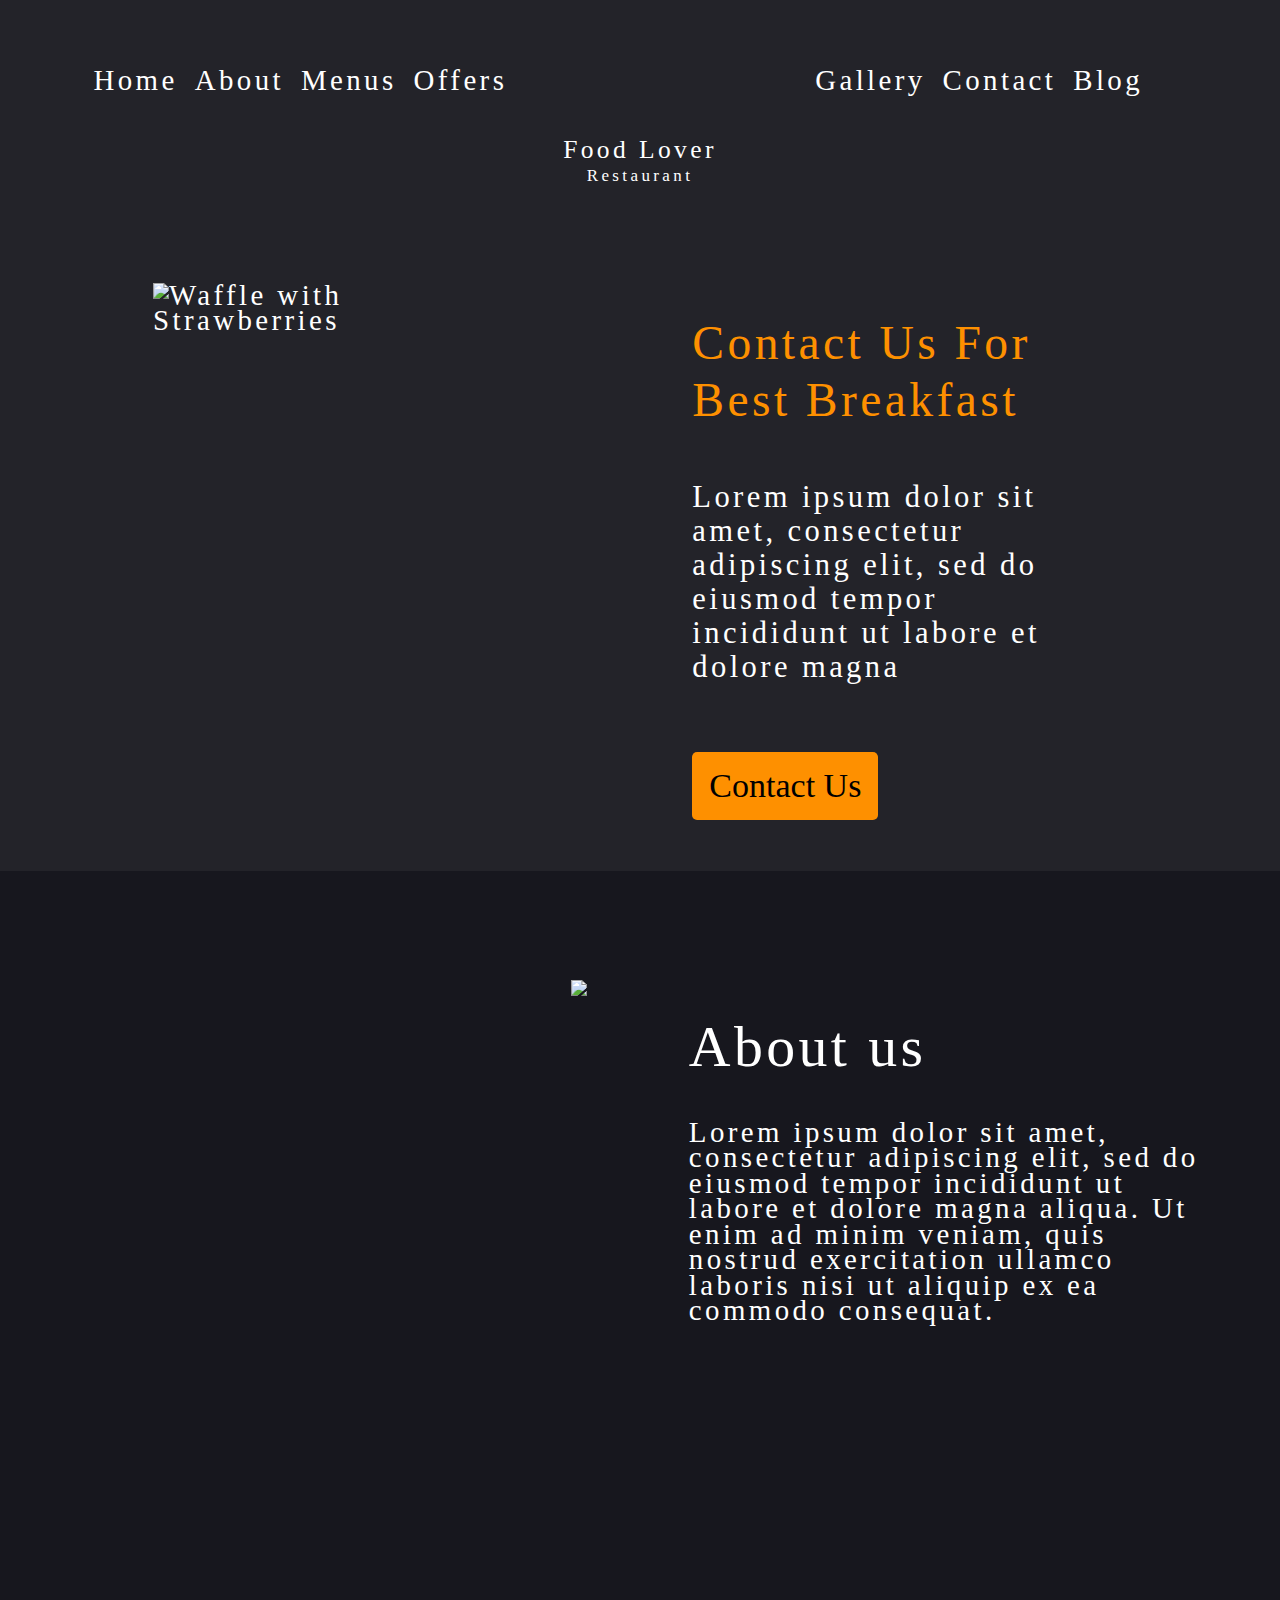
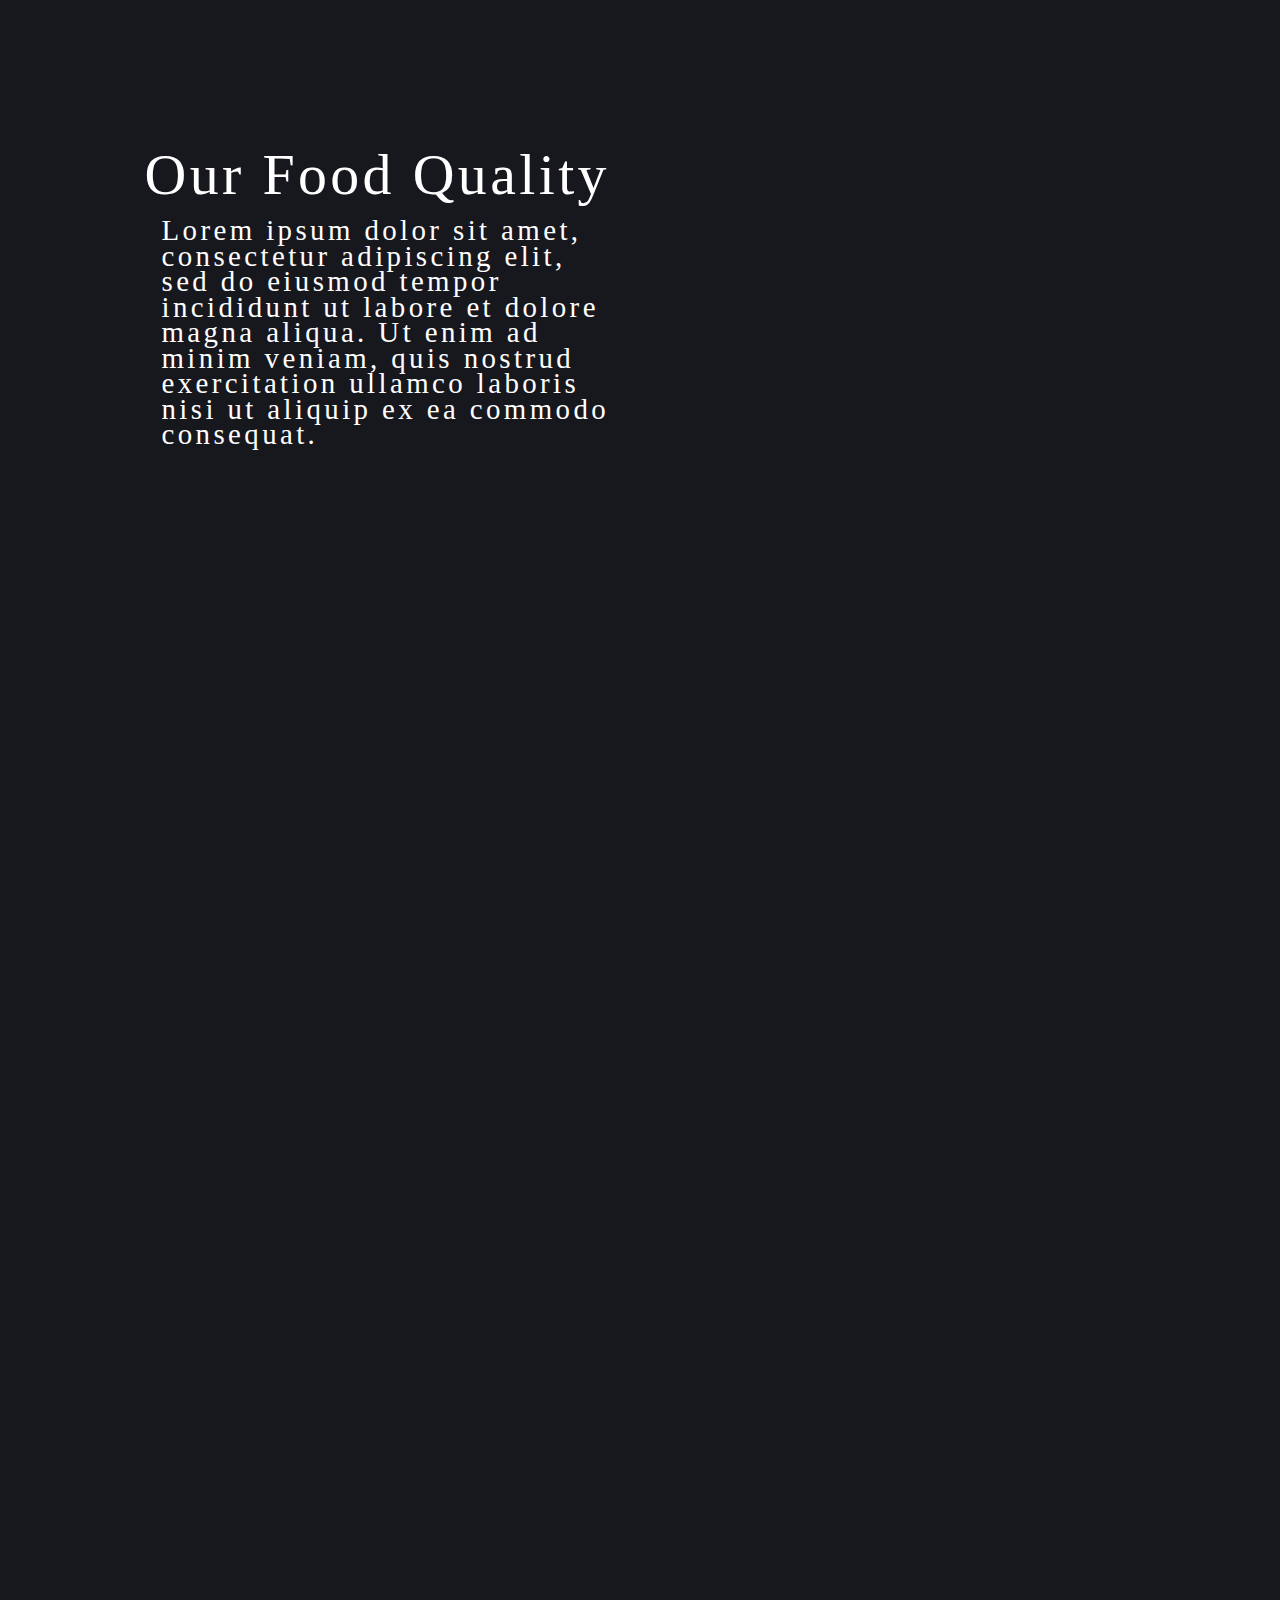
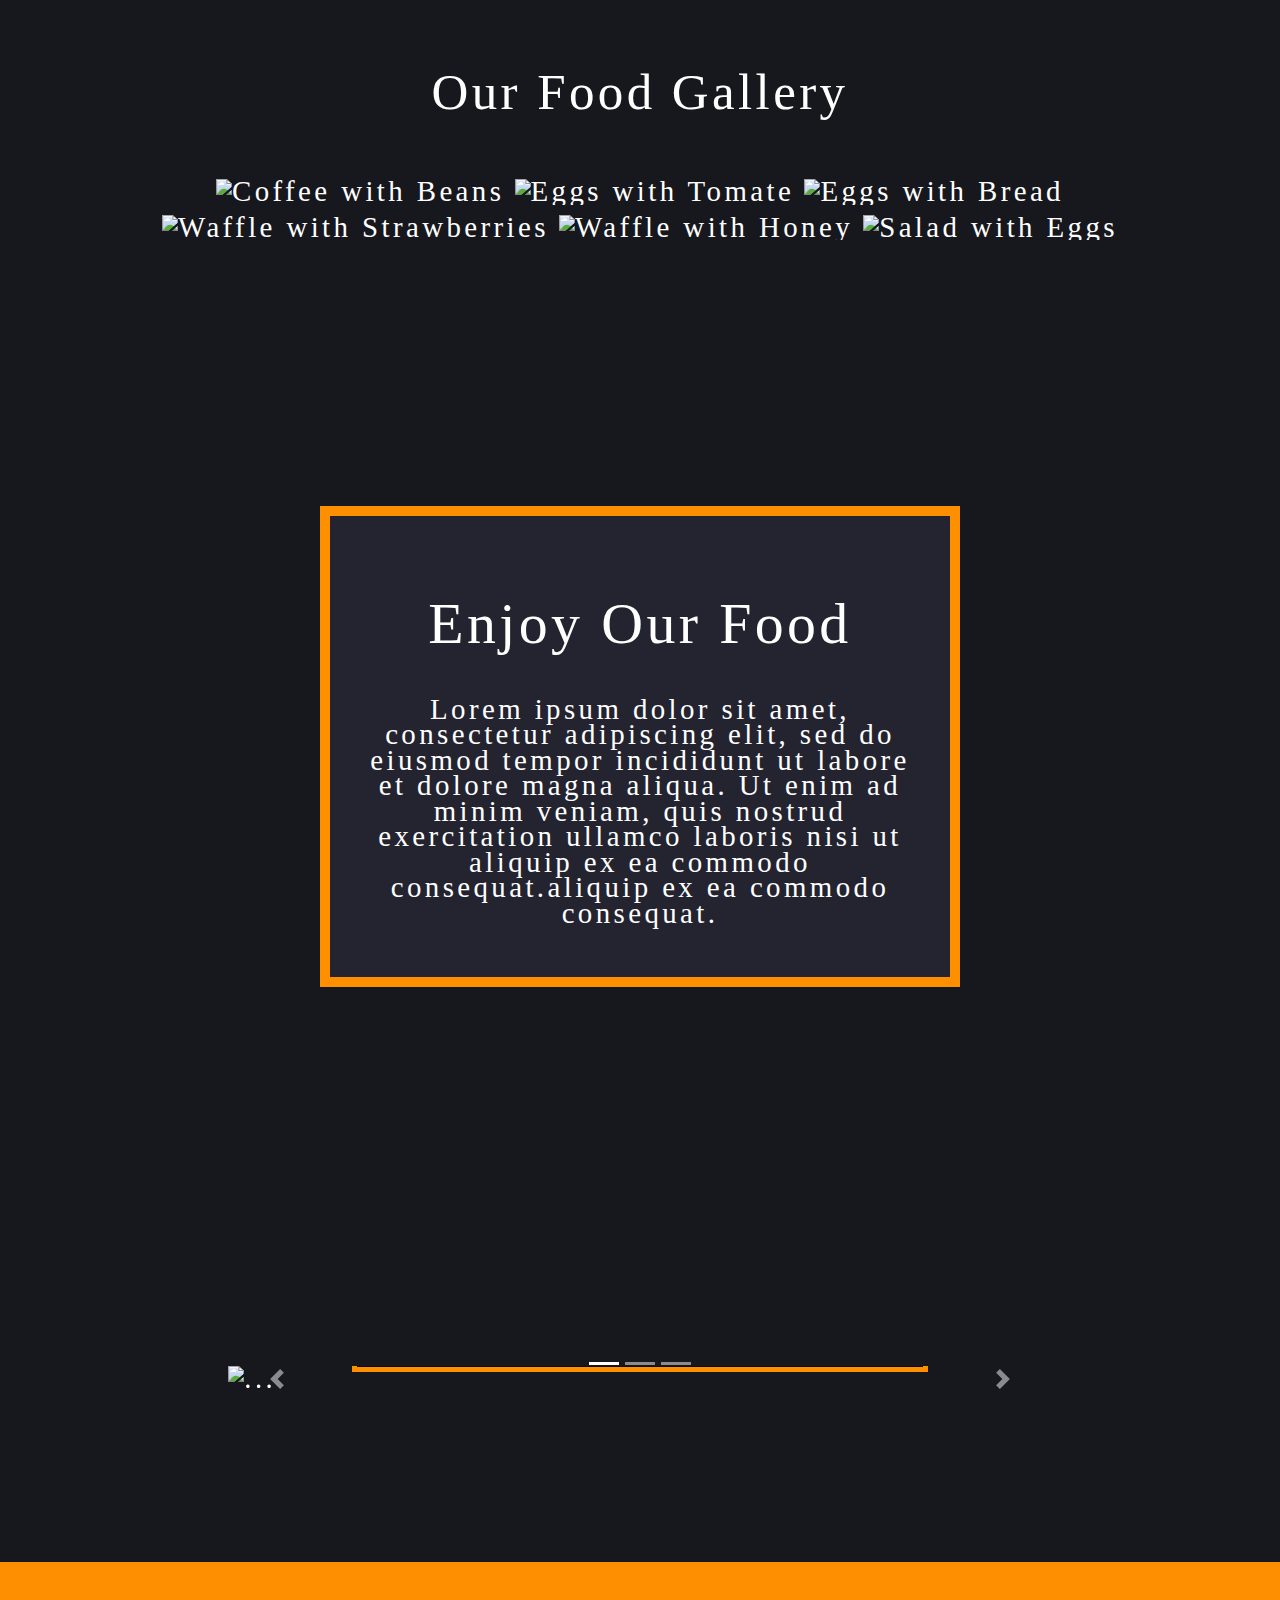
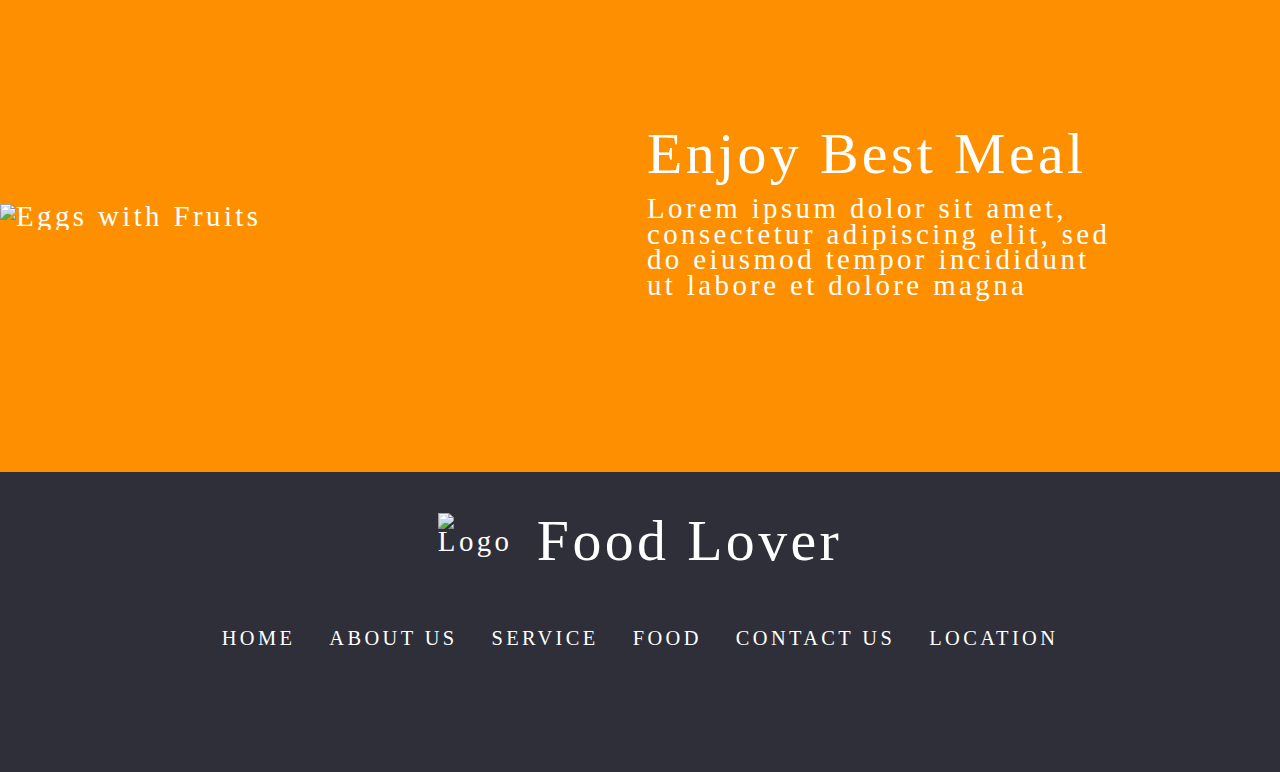
==== commit 2a5a2ecc: "Footer + sect 5 et 6 sans Boostrap" ====
--- a/index.html
+++ b/index.html
@@ -217,10 +217,10 @@
 
       <div class="footerPlacement background-row">
         <ul class="list-footer2">
-          <li class="footerGlobal"><a href="https://www.youtube.com/watch?v=dQw4w9WgXcQ" target="_blank" class="logo-fb d-inline-block">fb</a></li>
-          <li class="footerGlobal"><a href="https://www.youtube.com/watch?v=dQw4w9WgXcQ" target="_blank" class="logo-tw d-inline-block">tw</a></li>
-          <li class="footerGlobal"><a href="https://www.youtube.com/watch?v=dQw4w9WgXcQ" target="_blank" class="logo-inst d-inline-block">inst</a></li>
-          <li class="footerGlobal"><a href="https://www.youtube.com/watch?v=dQw4w9WgXcQ" target="_blank" class="logo-pint d-inline-block">pint</a></li>
+          <li class="footerGlobal"><a href="https://www.youtube.com/watch?v=dQw4w9WgXcQ" target="_blank" class="logo-fb">fb</a></li>
+          <li class="footerGlobal"><a href="https://www.youtube.com/watch?v=dQw4w9WgXcQ" target="_blank" class="logo-tw">tw</a></li>
+          <li class="footerGlobal"><a href="https://www.youtube.com/watch?v=dQw4w9WgXcQ" target="_blank" class="logo-inst">inst</a></li>
+          <li class="footerGlobal"><a href="https://www.youtube.com/watch?v=dQw4w9WgXcQ" target="_blank" class="logo-pint">pint</a></li>
         </ul>
       </div>
   </section>
--- a/main.css
+++ b/main.css
@@ -36,7 +36,6 @@
 }
 
 .logo-text {
-
   text-align: center;
   margin-right: 2rem;
   margin-left: 0.6rem;
@@ -225,10 +224,14 @@
 .footerPlacement {
   align-items: center;
   display: flex;
-  padding-top: 3rem;
+  flex-direction: row;
+  padding-top: 2rem;
   justify-content: center;
-  margin-left: auto;
-  margin-right: auto;
+
+}
+.footerPlacement h1 {
+  margin: 0rem;
+  margin-bottom: 1rem;
 }
 
 .img-footer {
@@ -244,6 +247,15 @@
   align-items: center;
   text-align: center;
   width: auto;
+}
+
+.text-best-meal {
+  padding-left: 1rem;
+  padding-right: 1rem;
+}
+.text-best-meal h1 {
+  margin: 0rem;
+  margin-bottom: 0.5rem;
 }
 
 .background-row {
@@ -257,6 +269,24 @@
   margin-top: -0.4rem;
 }
 
+.list-footer {
+  margin: 0rem;
+  display: flex;
+  flex-direction: row;
+  justify-content: space-around;
+  flex-wrap: wrap;
+  padding: 0rem;
+}
+
+.list-footer2 {
+  margin: 0rem;
+  display: flex;
+  flex-direction: row;
+  justify-content: space-around;
+  flex-wrap: wrap;
+  padding: 1.5rem;
+}
+
 .list-footer ul {
   list-style-type: none;
 }
@@ -288,6 +318,7 @@
   height: 35px;
   width: 35px;
   color: transparent;
+  display: inline-block;
 }
 
 .logo-fb:hover, .logo-fb:visited {
@@ -308,6 +339,7 @@
   height: 35px;
   width: 35px;
   color: transparent;
+  display: inline-block;
 }
 
 .logo-tw:hover, .logo-tw:visited {
@@ -328,6 +360,7 @@
   height: 35px;
   width: 35px;
   color: transparent;
+  display: inline-block;
 }
 
 .logo-inst:hover, .logo-inst:visited {
@@ -348,6 +381,7 @@
   height: 35px;
   width: 35px;
   color: transparent;
+  display: inline-block;
 }
 
 .logo-pint:hover, .logo-pint:visited {
@@ -430,8 +464,8 @@
     text-align: left;
   }
   .text-best-meal {
-    left: 650px;
-    width: 30%;
+    left: 630px;
+    width: 40%;
     position: relative;
   }
   .img-footer {
@@ -457,4 +491,9 @@
     font-size: 3rem;
     line-height: 3.2rem;
   }
-}
+  .text-best-meal {
+    left: 630px;
+    width: 33%;
+    position: relative;
+  }
+}
